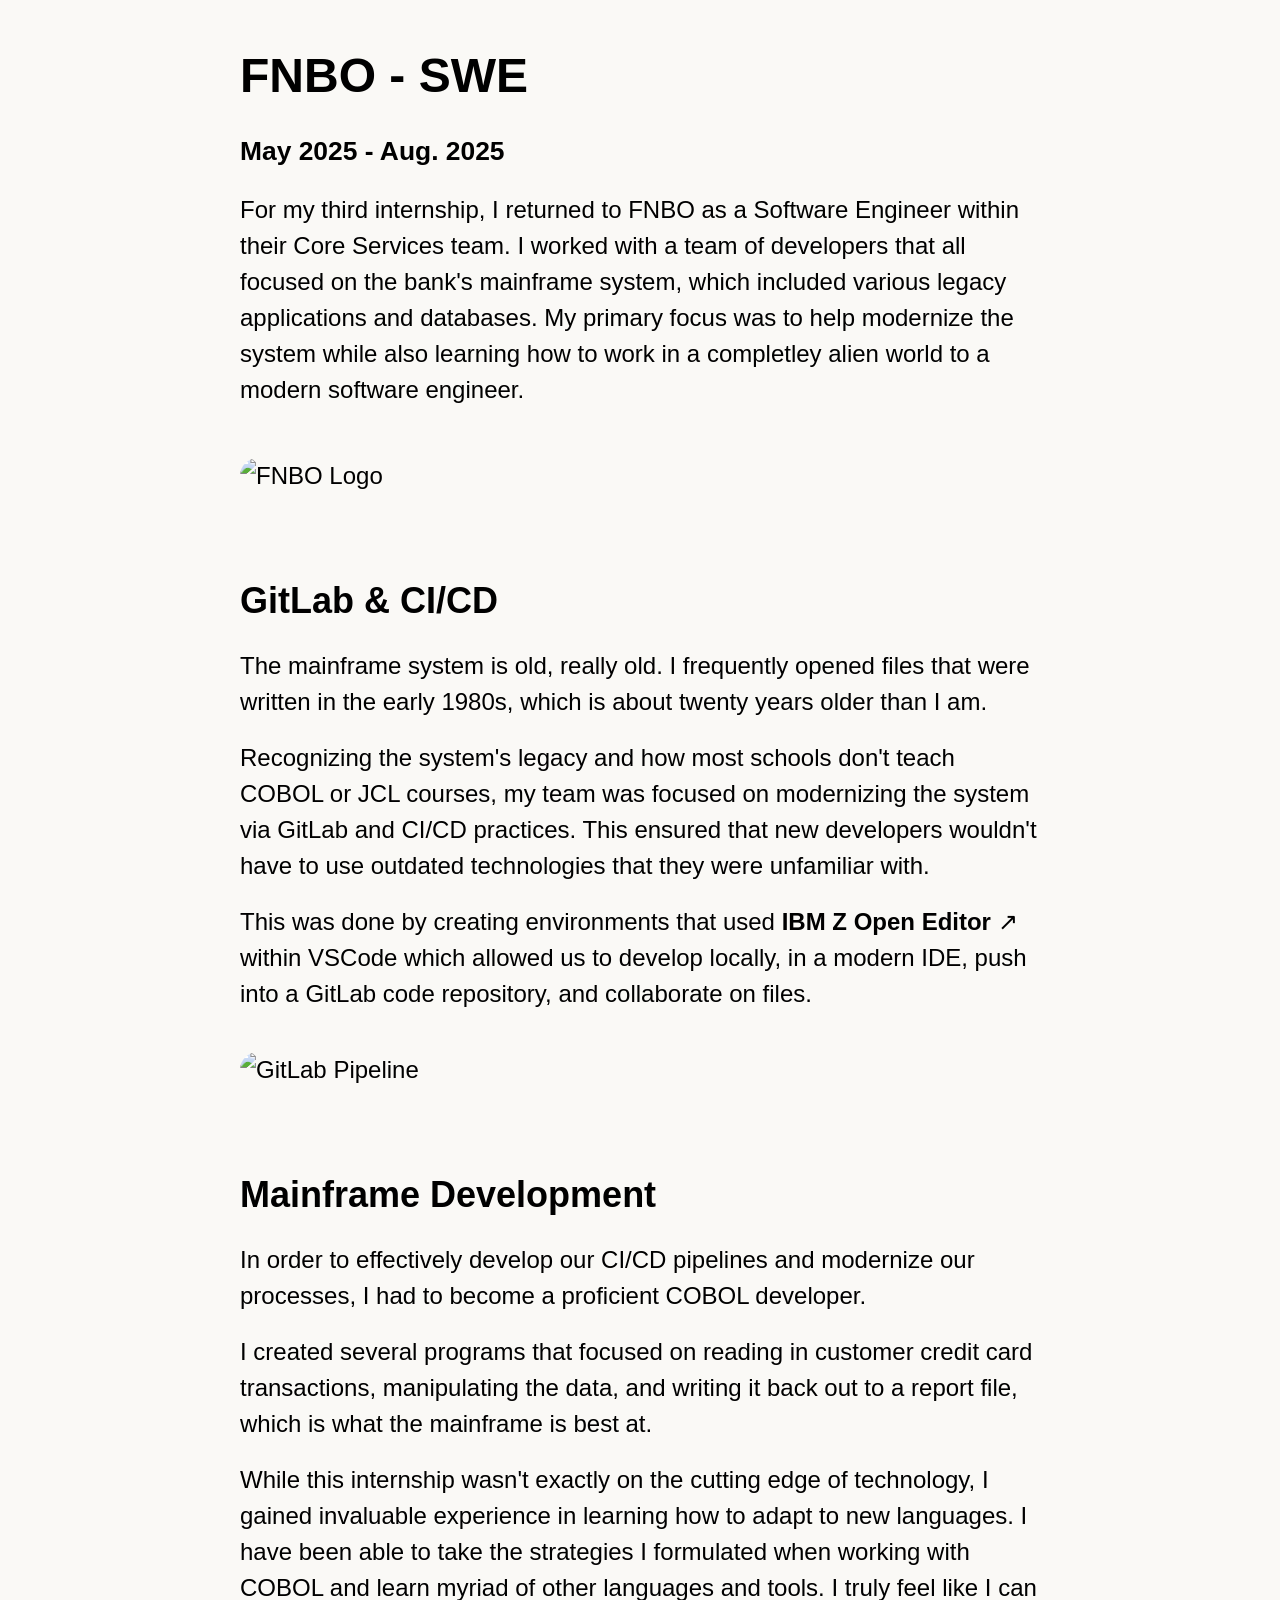
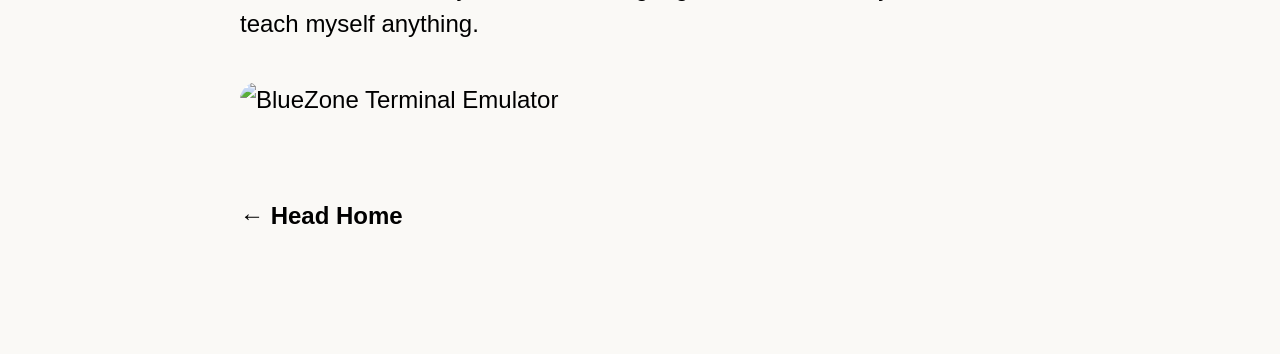
==== fnbo/swe.html @ 58e43100 "Add ETL and SWE internship pages with CSS styling - Created etl.html and etl.css for the ETL interns" ====
<!DOCTYPE html>
<html lang="en">
	<head>
		<meta charset="UTF-8">
		<meta name="viewport" content="width=device-width, initial-scale=1.0">
		<link rel="stylesheet" href="etl.css">
		<link rel="icon" href="favicon4.ico" type="image/x-icon">
		<base href="https://owencmcgrath.com/">
		<title>
			FNBO - SWE
		</title>
	</head>
	<body>
		<div class="content-section">
			<h2 class="section-header">
				FNBO - SWE
			</h2>
			<h5 class="section-header">
				May 2025 - Aug. 2025
			</h5>
			<p id="experience">
				For my third internship, I returned to FNBO as a Software Engineer within
				their Core Services team. I worked with a team of developers that all focused
				on the bank's mainframe system, which included various legacy applications
				and databases. My primary focus was to help modernize the system while
				also learning how to work in a completley alien world to a modern software
				engineer.
			</p>
			<img src="fnbo/assets/fnbo.png" class="media-content fnbo-logo" alt="FNBO Logo">
		</div>
		<div class="content-section">
			<h3 class="section-header">
				GitLab & CI/CD
			</h3>
			<p>
				The mainframe system is old, really old. I frequently opened files that
				were written in the early 1980s, which is about twenty years older than
				I am.
			</p>
			<p>
				Recognizing the system's legacy and how most schools don't teach COBOL
				or JCL courses, my team was focused on modernizing the system via GitLab
				and CI/CD practices. This ensured that new developers wouldn't have to
				use outdated technologies that they were unfamiliar with.
			</p>
			<p>
				This was done by creating environments that used
				<a href="https://marketplace.visualstudio.com/items?itemName=IBM.zopeneditor"
				target="_blank">
					<strong>
						IBM Z Open Editor
					</strong>
				</a>
				&#8599 within VSCode which allowed us to develop locally, in a modern
				IDE, push into a GitLab code repository, and collaborate on files.
			</p>
			<img src="fnbo/assets/pipeline.png" class="media-content" alt="GitLab Pipeline">
		</div>
		<div class="content-section">
			<h3 class="section-header">
				Mainframe Development
			</h3>
			<p>
				In order to effectively develop our CI/CD pipelines and modernize our
				processes, I had to become a proficient COBOL developer.
			</p>
			<p>
				I created several programs that focused on reading in customer credit
				card transactions, manipulating the data, and writing it back out to a
				report file, which is what the mainframe is best at.
			</p>
            <p>
                While this internship wasn't exactly on the cutting edge of technology,
                I gained invaluable experience in learning how to adapt to new languages.
                I have been able to take the strategies I formulated when working with
                COBOL and learn myriad of other languages and tools. I truly feel like
                I can teach myself anything.
            </p>
			<img src="fnbo/assets/bluezone.png" class="media-content" alt="BlueZone Terminal Emulator">
		</div>
		<div class="content-section home-link">
			<p>
				<a href="/">
					<strong>
						&larr; Head Home
					</strong>
				</a>
			</p>
		</div>
		<script>
			document.addEventListener("DOMContentLoaded",
                function() {
                    const observer = new IntersectionObserver((entries) => {
                        entries.forEach(entry => {
                            if (entry.isIntersecting) {
                                entry.target.classList.add('is-visible');
                            }
                        });
                    },
                    {
                        threshold: 0.1
                    });

                    const elements = document.querySelectorAll('.media-content');
                    elements.forEach(el => observer.observe(el));
                });
		</script>
	</body>

</html>
---- fnbo/etl.css ----
body {
    font-family: -apple-system, BlinkMacSystemFont, "Segoe UI", Roboto, Helvetica, Arial, sans-serif, "Apple Color Emoji", "Segoe UI Emoji", "Segoe UI Symbol";
    background-color: #FAF9F6;
    font-size: 24px;
    line-height: 1.5;
    padding: 40px;
    margin: 0;
}

.content-section {
    display: flex;
    flex-direction: column;
    justify-content: center;
    align-items: center;
    width: 100%;
    max-width: 800px;
    margin: 0 auto 60px;
    text-align: left;
}

.section-header {
    align-self: flex-start;
    width: 100%;
    margin-bottom: 20px;
}

h2 {
    font-size: 2em;
    margin: 0 0 10px;
}

h3 {
    font-size: 1.5em;
    margin: 0 0 20px;
}

h5 {
    font-size: 1.1em;
    margin: 0 0 20px;
}

p {
    margin: 0 0 20px;
    width: 100%;
}

#experience {
    margin-bottom: 30px;
}

.media-content {
    width: 100%;
    max-width: 800px;
    height: auto;
    border-radius: 20px;
    opacity: 0;
    transition: opacity 0.5s ease-in;
    margin: 20px 0;
}

.fnbo-logo {
    max-width: 850px;
    max-height: 300px;
    width: 100%;
    height: auto;
}

a, a:visited {
    text-decoration: none;
    color: inherit;
    transition: opacity 0.2s ease;
}

a:hover {
    opacity: 0.7;
}

.home-link {
    margin-top: 40px;
    font-weight: bold;
}

.home-link a {
    border-bottom: none;
}

.is-visible {
    opacity: 1;
}

@media screen and (max-width: 900px) {
    body {
        font-size: 20px;
        padding: 20px;
    }

    .content-section {
        max-width: 100%;
    }

    .media-content {
        border-radius: 10px;
    }
}

@media screen and (max-width: 600px) {
    body {
        font-size: 18px;
        padding: 15px;
    }

    h2 {
        font-size: 1.75em;
    }

    h3 {
        font-size: 1.25em;
    }
}
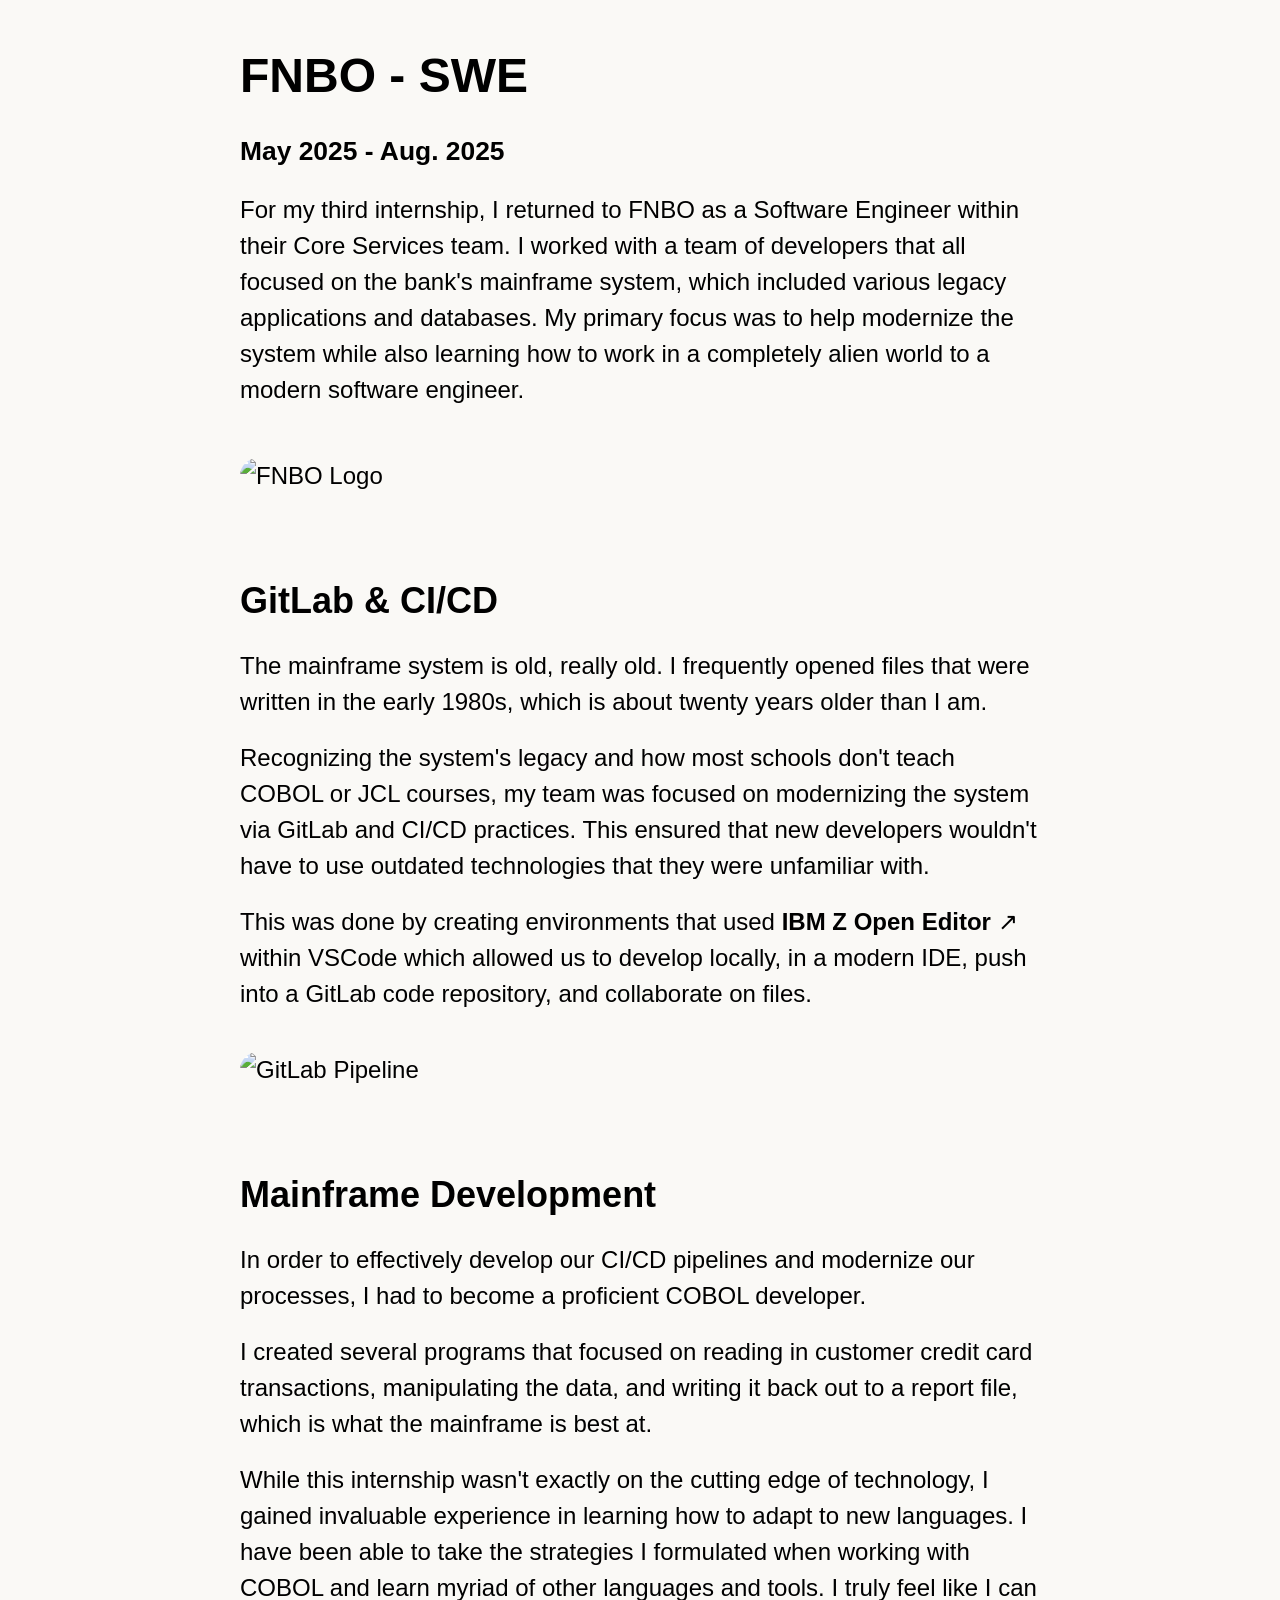
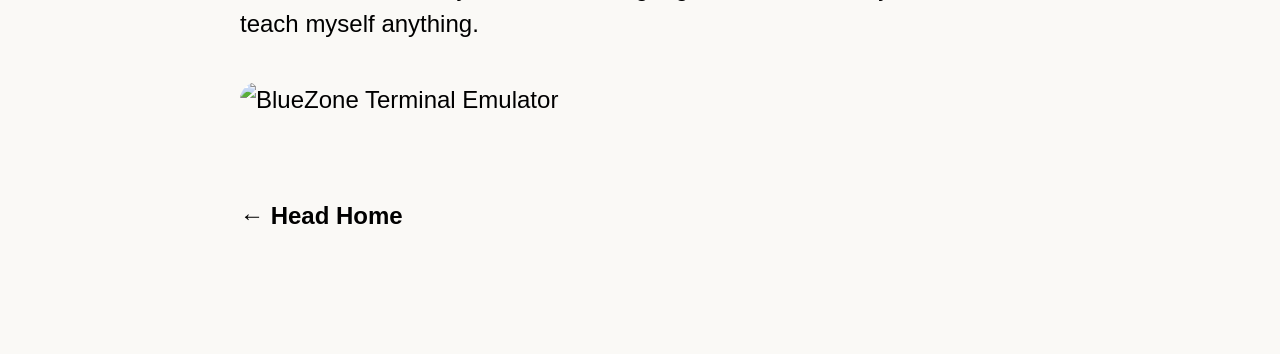
==== commit 0b8892c8: "Update fnbo/swe.html Co-authored-by: Copilot <175728472+Copilot@users.noreply.github.com>" ====
--- a/fnbo/swe.html
+++ b/fnbo/swe.html
@@ -3,7 +3,7 @@
 	<head>
 		<meta charset="UTF-8">
 		<meta name="viewport" content="width=device-width, initial-scale=1.0">
-		<link rel="stylesheet" href="etl.css">
+		<link rel="stylesheet" href="swe.css">
 		<link rel="icon" href="favicon4.ico" type="image/x-icon">
 		<base href="https://owencmcgrath.com/">
 		<title>
@@ -23,7 +23,7 @@
 				their Core Services team. I worked with a team of developers that all focused
 				on the bank's mainframe system, which included various legacy applications
 				and databases. My primary focus was to help modernize the system while
-				also learning how to work in a completley alien world to a modern software
+				also learning how to work in a completely alien world to a modern software
 				engineer.
 			</p>
 			<img src="fnbo/assets/fnbo.png" class="media-content fnbo-logo" alt="FNBO Logo">
--- a/fnbo/swe.css
+++ b/fnbo/swe.css
@@ -0,0 +1,119 @@
+body {
+    font-family: -apple-system, BlinkMacSystemFont, "Segoe UI", Roboto, Helvetica, Arial, sans-serif, "Apple Color Emoji", "Segoe UI Emoji", "Segoe UI Symbol";
+    background-color: #FAF9F6;
+    font-size: 24px;
+    line-height: 1.5;
+    padding: 40px;
+    margin: 0;
+}
+
+.content-section {
+    display: flex;
+    flex-direction: column;
+    justify-content: center;
+    align-items: center;
+    width: 100%;
+    max-width: 800px;
+    margin: 0 auto 60px;
+    text-align: left;
+}
+
+.section-header {
+    align-self: flex-start;
+    width: 100%;
+    margin-bottom: 20px;
+}
+
+h2 {
+    font-size: 2em;
+    margin: 0 0 10px;
+}
+
+h3 {
+    font-size: 1.5em;
+    margin: 0 0 20px;
+}
+
+h5 {
+    font-size: 1.1em;
+    margin: 0 0 20px;
+}
+
+p {
+    margin: 0 0 20px;
+    width: 100%;
+}
+
+#experience {
+    margin-bottom: 30px;
+}
+
+.media-content {
+    width: 100%;
+    max-width: 800px;
+    height: auto;
+    border-radius: 20px;
+    opacity: 0;
+    transition: opacity 0.5s ease-in;
+    margin: 20px 0;
+}
+
+.fnbo-logo {
+    max-width: 850px;
+    max-height: 300px;
+    width: 100%;
+    height: auto;
+}
+
+a, a:visited {
+    text-decoration: none;
+    color: inherit;
+    transition: opacity 0.2s ease;
+}
+
+a:hover {
+    opacity: 0.7;
+}
+
+.home-link {
+    margin-top: 40px;
+    font-weight: bold;
+}
+
+.home-link a {
+    border-bottom: none;
+}
+
+.is-visible {
+    opacity: 1;
+}
+
+@media screen and (max-width: 900px) {
+    body {
+        font-size: 20px;
+        padding: 20px;
+    }
+
+    .content-section {
+        max-width: 100%;
+    }
+
+    .media-content {
+        border-radius: 10px;
+    }
+}
+
+@media screen and (max-width: 600px) {
+    body {
+        font-size: 18px;
+        padding: 15px;
+    }
+
+    h2 {
+        font-size: 1.75em;
+    }
+
+    h3 {
+        font-size: 1.25em;
+    }
+}
